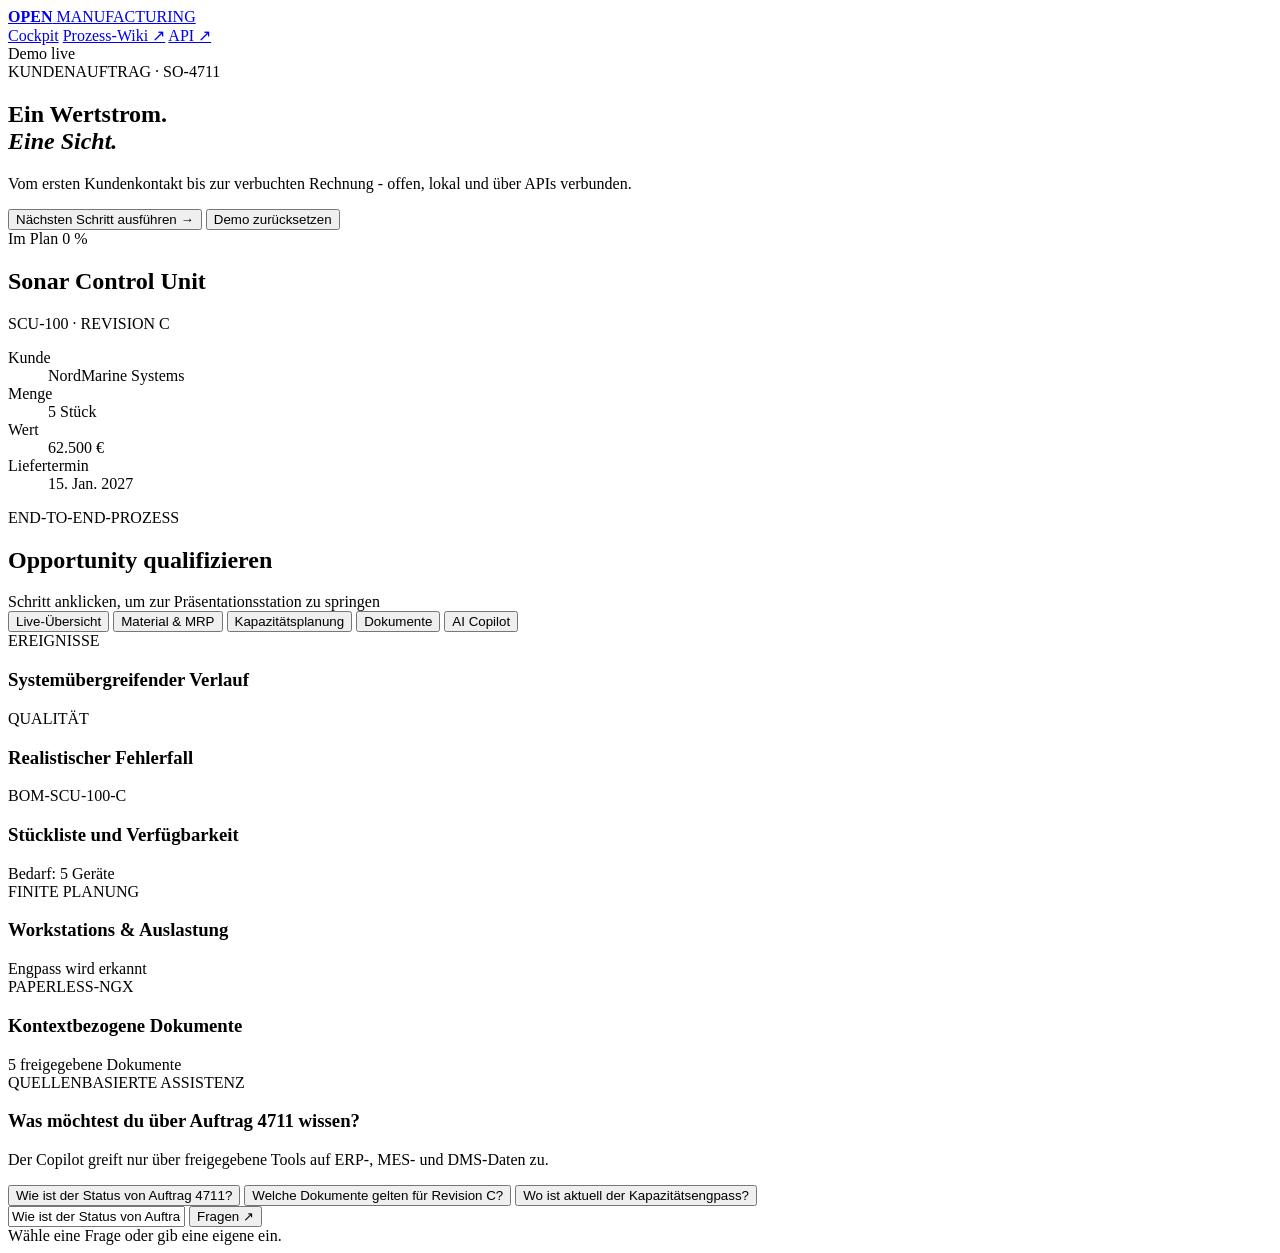
==== services/platform_api/app/static/index.html @ 6f698b15 "feat: publish manufacturing platform with complete tool documentation" ====
<!doctype html>
<html lang="de">
  <head>
    <meta charset="utf-8" />
    <meta name="viewport" content="width=device-width,initial-scale=1" />
    <meta name="description" content="Open Manufacturing Platform - Management-Demo" />
    <title>Open Manufacturing Platform</title>
    <link rel="icon" href="/assets/favicon.svg" type="image/svg+xml" />
    <link rel="stylesheet" href="/assets/styles.css" />
  </head>
  <body>
    <div class="noise"></div>
    <header class="topbar">
      <a class="brand" href="/">
        <span class="brand-mark"><i></i><i></i><i></i></span>
        <span><b>OPEN</b> MANUFACTURING</span>
      </a>
      <nav>
        <a class="nav-link active" href="#cockpit">Cockpit</a>
        <a class="nav-link" href="http://localhost:8001" target="_blank">Prozess-Wiki ↗</a>
        <a class="nav-link" href="/docs" target="_blank">API ↗</a>
      </nav>
      <div class="live"><span></span> Demo live</div>
    </header>

    <main id="cockpit">
      <section class="hero">
        <div class="hero-copy">
          <div class="eyebrow">KUNDENAUFTRAG · SO-4711</div>
          <h1>Ein Wertstrom.<br /><em>Eine Sicht.</em></h1>
          <p>Vom ersten Kundenkontakt bis zur verbuchten Rechnung - offen, lokal und über APIs verbunden.</p>
          <div class="hero-actions">
            <button id="advance" class="button primary">Nächsten Schritt ausführen <span>→</span></button>
            <button id="reset" class="button ghost">Demo zurücksetzen</button>
          </div>
        </div>
        <div class="order-card glass">
          <div class="order-topline">
            <span id="order-risk" class="risk good">Im Plan</span>
            <span id="order-progress">0 %</span>
          </div>
          <div class="product-visual">
            <span class="device-screen"><i></i><i></i><i></i></span>
            <span class="device-port p1"></span><span class="device-port p2"></span>
          </div>
          <h2>Sonar Control Unit</h2>
          <div class="product-code">SCU-100 · REVISION C</div>
          <dl>
            <div><dt>Kunde</dt><dd>NordMarine Systems</dd></div>
            <div><dt>Menge</dt><dd>5 Stück</dd></div>
            <div><dt>Wert</dt><dd>62.500 €</dd></div>
            <div><dt>Liefertermin</dt><dd>15. Jan. 2027</dd></div>
          </dl>
        </div>
      </section>

      <section class="section process-section">
        <div class="section-heading">
          <div><span class="eyebrow">END-TO-END-PROZESS</span><h2 id="current-status">Opportunity qualifizieren</h2></div>
          <span class="hint">Schritt anklicken, um zur Präsentationsstation zu springen</span>
        </div>
        <div id="process" class="process-flow"></div>
      </section>

      <section id="metrics" class="metrics"></section>

      <section class="workspace section">
        <div class="tabs" role="tablist">
          <button class="tab active" data-tab="overview">Live-Übersicht</button>
          <button class="tab" data-tab="bom">Material & MRP</button>
          <button class="tab" data-tab="capacity">Kapazitätsplanung</button>
          <button class="tab" data-tab="documents">Dokumente</button>
          <button class="tab accent" data-tab="assistant">AI Copilot</button>
        </div>

        <div id="overview" class="tab-panel active">
          <div class="panel-grid">
            <article class="panel">
              <div class="panel-title"><div><span class="eyebrow">EREIGNISSE</span><h3>Systemübergreifender Verlauf</h3></div><span class="pulse"></span></div>
              <div id="timeline" class="timeline"></div>
            </article>
            <article class="panel dark-panel">
              <div class="panel-title"><div><span class="eyebrow">QUALITÄT</span><h3>Realistischer Fehlerfall</h3></div></div>
              <div id="incident" class="incident"></div>
            </article>
          </div>
        </div>

        <div id="bom" class="tab-panel">
          <article class="panel full">
            <div class="panel-title"><div><span class="eyebrow">BOM-SCU-100-C</span><h3>Stückliste und Verfügbarkeit</h3></div><span class="tag">Bedarf: 5 Geräte</span></div>
            <div id="bom-table" class="data-table"></div>
          </article>
        </div>

        <div id="capacity" class="tab-panel">
          <article class="panel full">
            <div class="panel-title"><div><span class="eyebrow">FINITE PLANUNG</span><h3>Workstations & Auslastung</h3></div><span class="tag warn">Engpass wird erkannt</span></div>
            <div id="capacity-grid" class="capacity-grid"></div>
          </article>
        </div>

        <div id="documents" class="tab-panel">
          <article class="panel full">
            <div class="panel-title"><div><span class="eyebrow">PAPERLESS-NGX</span><h3>Kontextbezogene Dokumente</h3></div><span class="tag">5 freigegebene Dokumente</span></div>
            <div id="document-grid" class="document-grid"></div>
          </article>
        </div>

        <div id="assistant" class="tab-panel">
          <article class="assistant-panel">
            <div class="assistant-intro">
              <div class="orb"><span></span></div>
              <div><span class="eyebrow">QUELLENBASIERTE ASSISTENZ</span><h3>Was möchtest du über Auftrag 4711 wissen?</h3><p>Der Copilot greift nur über freigegebene Tools auf ERP-, MES- und DMS-Daten zu.</p></div>
            </div>
            <div class="suggestions">
              <button>Wie ist der Status von Auftrag 4711?</button>
              <button>Welche Dokumente gelten für Revision C?</button>
              <button>Wo ist aktuell der Kapazitätsengpass?</button>
            </div>
            <form id="ask-form" class="ask-form">
              <input id="question" aria-label="Frage an den Assistenten" value="Wie ist der Status von Auftrag 4711?" />
              <button class="button primary" type="submit">Fragen <span>↗</span></button>
            </form>
            <div id="answer" class="answer empty">Wähle eine Frage oder gib eine eigene ein.</div>
          </article>
        </div>
      </section>
    </main>

    <div id="toast" class="toast" role="status"></div>
    <script src="/assets/app.js" defer></script>
  </body>
</html>
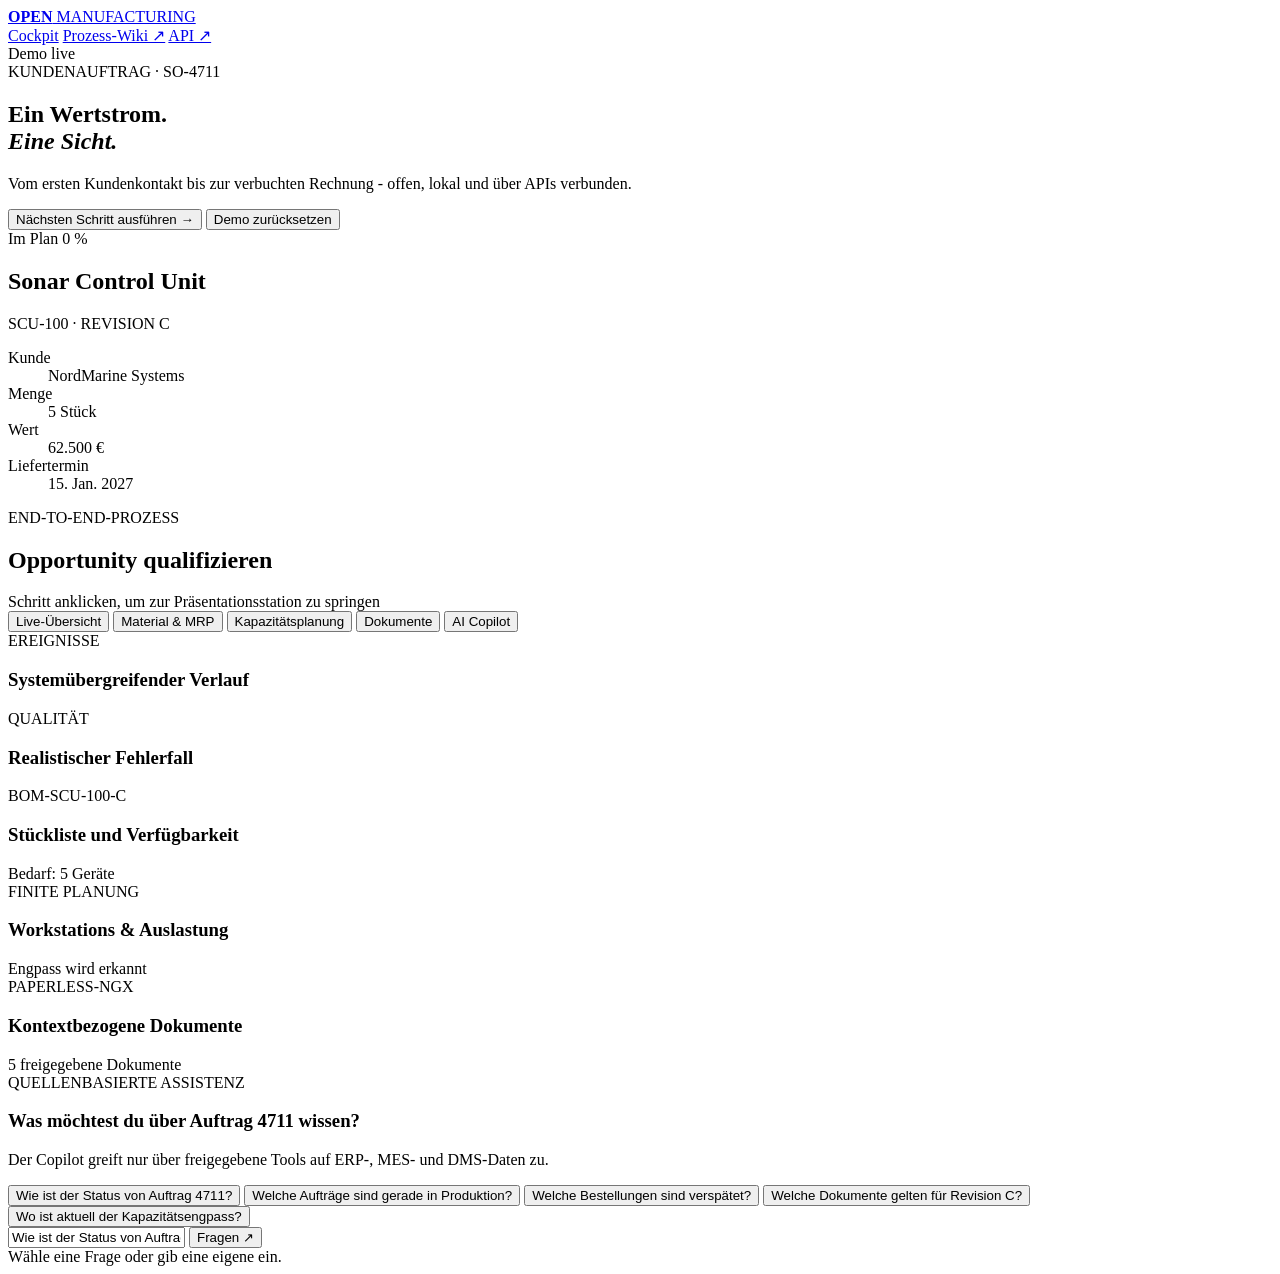
==== commit daf95aea: "feat: add local Ollama and read-only MCP tools" ====
--- a/services/platform_api/app/static/index.html
+++ b/services/platform_api/app/static/index.html
@@ -115,6 +115,8 @@
             </div>
             <div class="suggestions">
               <button>Wie ist der Status von Auftrag 4711?</button>
+              <button>Welche Aufträge sind gerade in Produktion?</button>
+              <button>Welche Bestellungen sind verspätet?</button>
               <button>Welche Dokumente gelten für Revision C?</button>
               <button>Wo ist aktuell der Kapazitätsengpass?</button>
             </div>
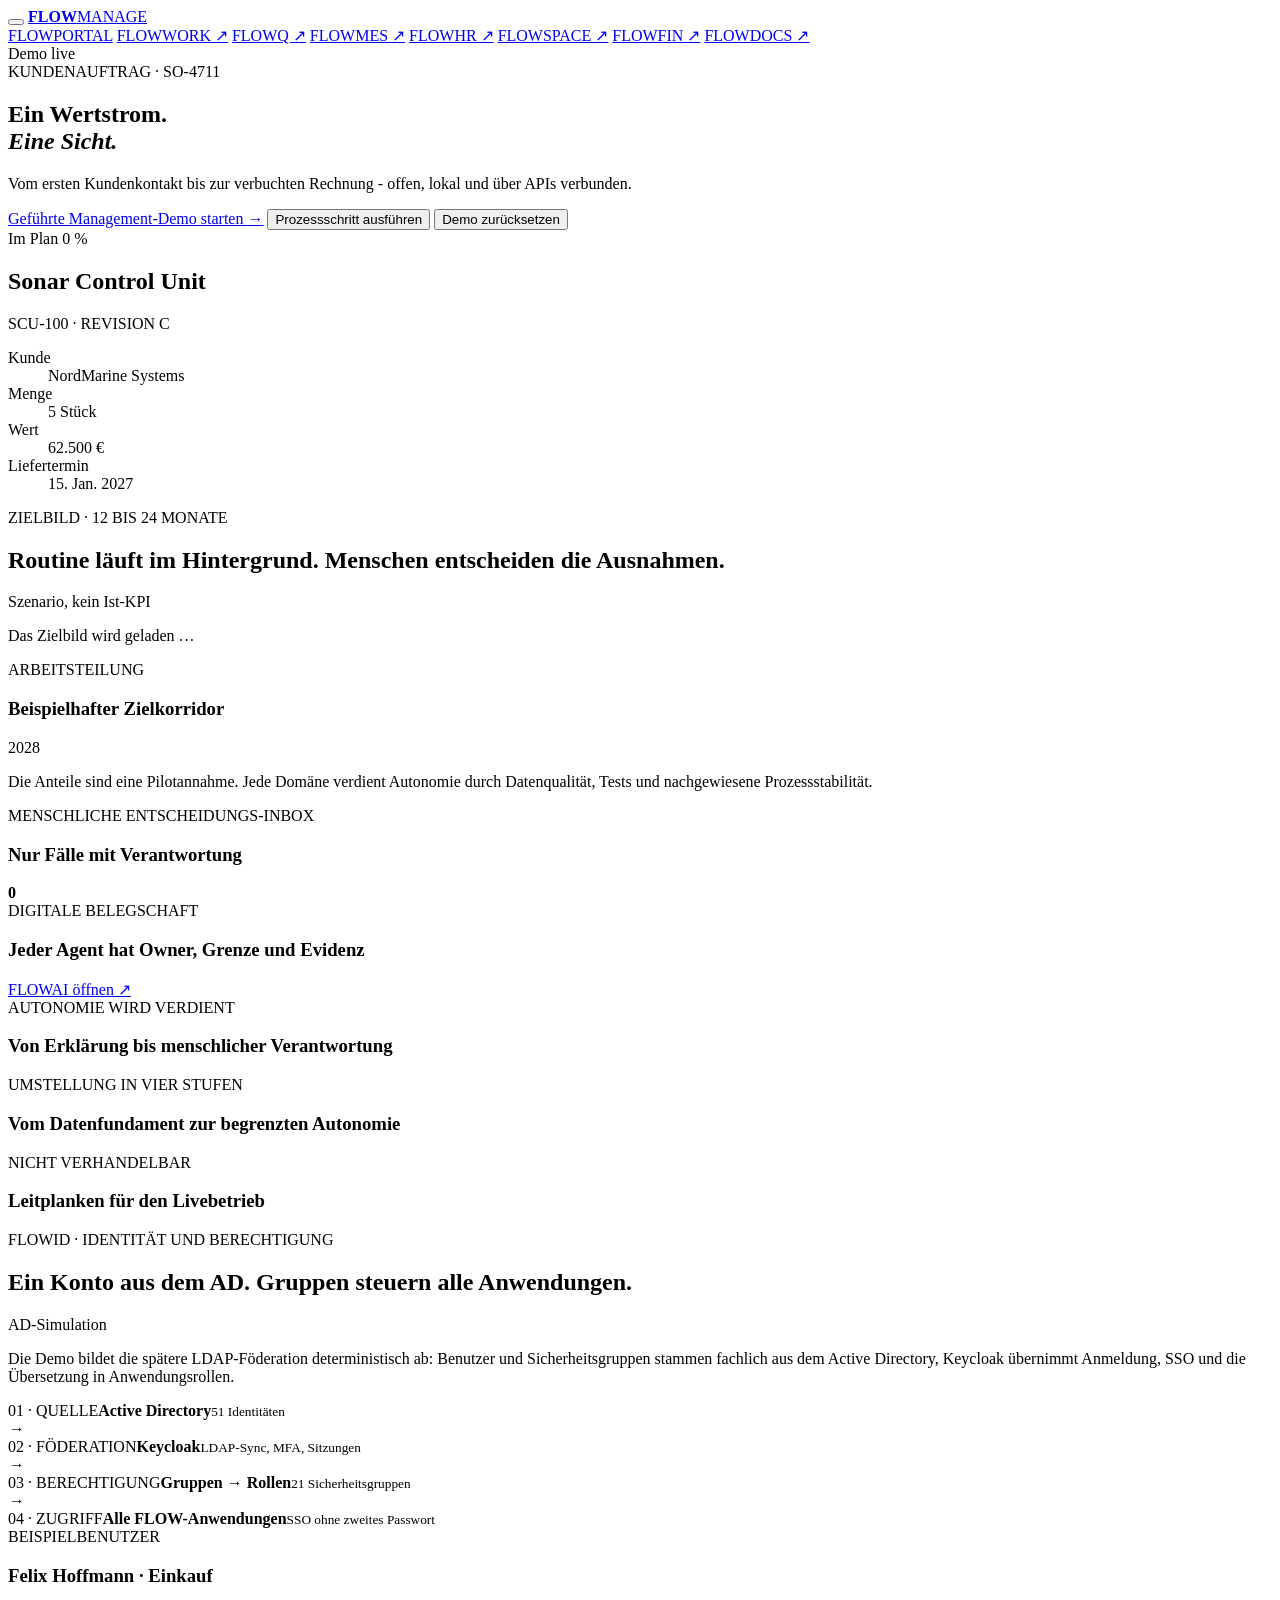
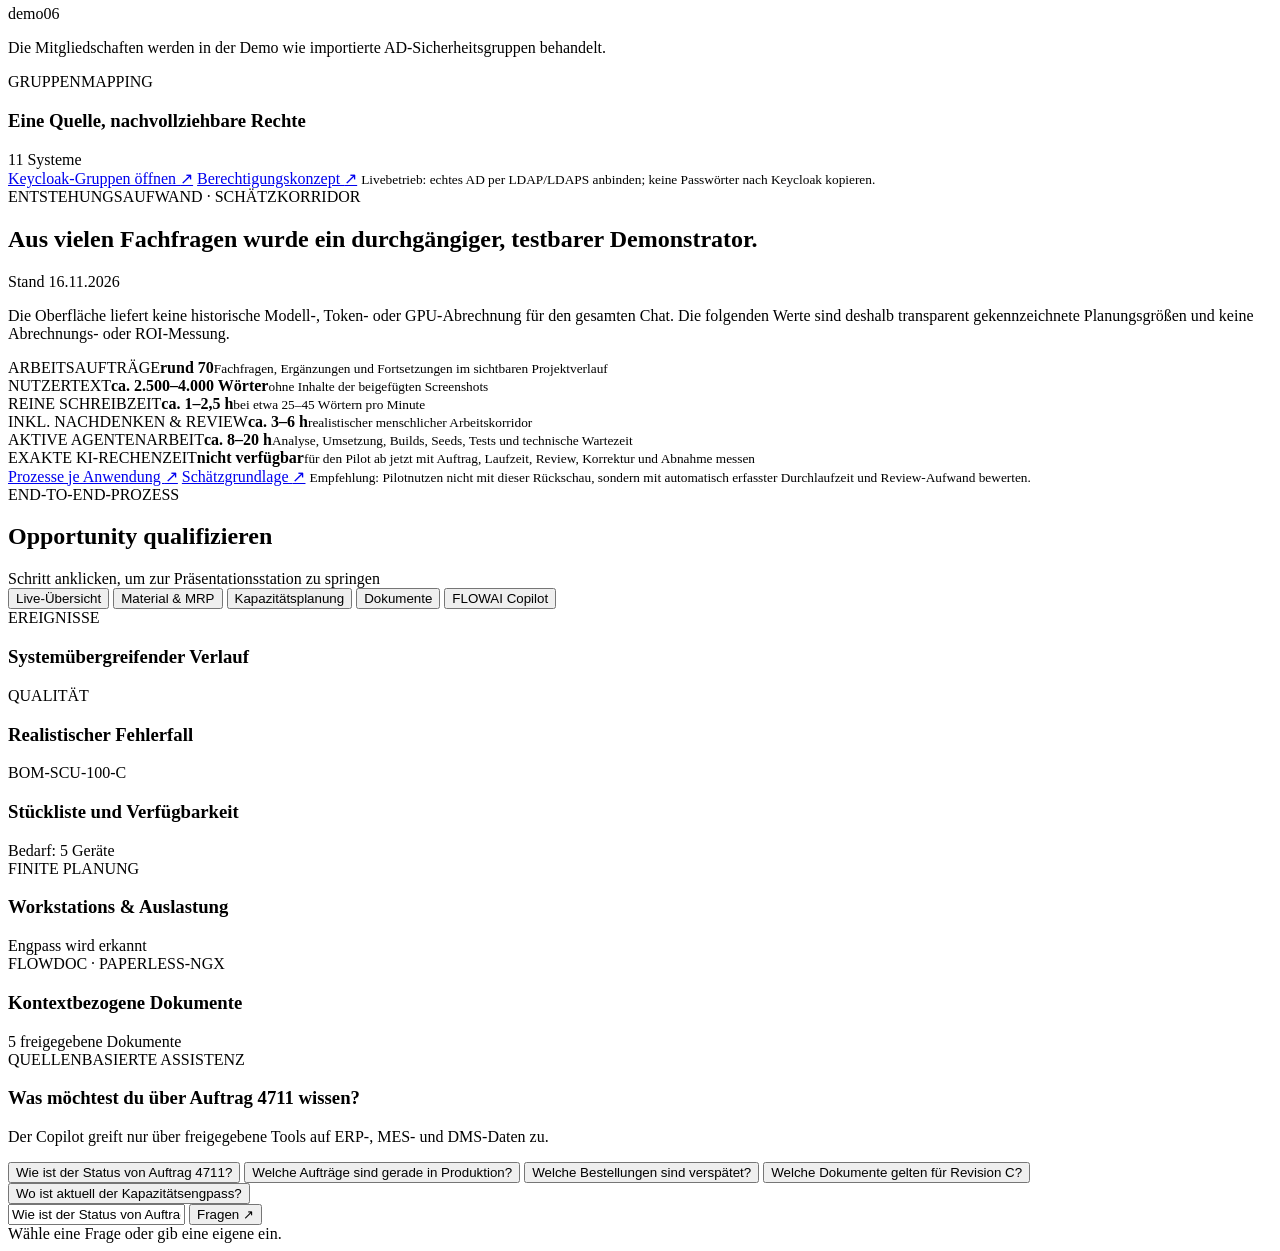
==== commit c28bb9c6: "chore: Codex-Arbeitsstand vom 2026-11-22 sichern Unveränderter Snapshot des bis dahin nicht committe" ====
--- a/services/platform_api/app/static/index.html
+++ b/services/platform_api/app/static/index.html
@@ -3,22 +3,30 @@
   <head>
     <meta charset="utf-8" />
     <meta name="viewport" content="width=device-width,initial-scale=1" />
-    <meta name="description" content="Open Manufacturing Platform - Management-Demo" />
-    <title>Open Manufacturing Platform</title>
+    <meta name="description" content="FLOWMANAGE - geführte Management-Demo" />
+    <title>FLOWMANAGE · Management-Demo</title>
     <link rel="icon" href="/assets/favicon.svg" type="image/svg+xml" />
-    <link rel="stylesheet" href="/assets/styles.css" />
+    <link rel="stylesheet" href="/assets/app-launcher.css?v=20261116" />
+    <link rel="stylesheet" href="/assets/styles.css?v=20261116" />
+    <link rel="stylesheet" href="/assets/company-theme.css" />
   </head>
   <body>
     <div class="noise"></div>
     <header class="topbar">
-      <a class="brand" href="/">
+      <button data-app-launcher aria-label="Anwendungen öffnen"></button>
+      <a class="brand" href="/management">
         <span class="brand-mark"><i></i><i></i><i></i></span>
-        <span><b>OPEN</b> MANUFACTURING</span>
+        <span><b>FLOW</b>MANAGE</span>
       </a>
       <nav>
-        <a class="nav-link active" href="#cockpit">Cockpit</a>
-        <a class="nav-link" href="http://localhost:8001" target="_blank">Prozess-Wiki ↗</a>
-        <a class="nav-link" href="/docs" target="_blank">API ↗</a>
+        <a class="nav-link" href="/">FLOWPORTAL</a>
+        <a class="nav-link" href="/work">FLOWWORK ↗</a>
+        <a class="nav-link" href="/quality">FLOWQ ↗</a>
+        <a class="nav-link" href="/mes">FLOWMES ↗</a>
+        <a class="nav-link" href="/hr">FLOWHR ↗</a>
+        <a class="nav-link" href="/desksharing">FLOWSPACE ↗</a>
+        <a class="nav-link" href="/finance">FLOWFIN ↗</a>
+        <a class="nav-link" href="http://localhost:8001" target="_blank">FLOWDOCS ↗</a>
       </nav>
       <div class="live"><span></span> Demo live</div>
     </header>
@@ -30,7 +38,8 @@
           <h1>Ein Wertstrom.<br /><em>Eine Sicht.</em></h1>
           <p>Vom ersten Kundenkontakt bis zur verbuchten Rechnung - offen, lokal und über APIs verbunden.</p>
           <div class="hero-actions">
-            <button id="advance" class="button primary">Nächsten Schritt ausführen <span>→</span></button>
+            <a id="start-tour" class="button primary" href="/management?managementDemo=1&amp;tourStep=0">Geführte Management-Demo starten <span>→</span></a>
+            <button id="advance" class="button ghost">Prozessschritt ausführen</button>
             <button id="reset" class="button ghost">Demo zurücksetzen</button>
           </div>
         </div>
@@ -54,6 +63,129 @@
         </div>
       </section>
 
+      <section id="future-model" class="section future-model" data-tour="future-operating-model" aria-labelledby="future-model-title">
+        <div class="future-model-heading">
+          <div>
+            <span class="eyebrow">ZIELBILD · 12 BIS 24 MONATE</span>
+            <h2 id="future-model-title">Routine läuft im Hintergrund. Menschen entscheiden die Ausnahmen.</h2>
+          </div>
+          <span class="future-scenario-label">Szenario, kein Ist-KPI</span>
+        </div>
+        <p id="future-principle" class="future-principle">Das Zielbild wird geladen …</p>
+
+        <div class="future-model-grid">
+          <article class="future-workmix">
+            <div class="future-card-heading">
+              <div><span class="eyebrow">ARBEITSTEILUNG</span><h3>Beispielhafter Zielkorridor</h3></div>
+              <span>2028</span>
+            </div>
+            <div id="future-mix" class="future-mix" aria-label="Szenario für die künftige Arbeitsteilung"></div>
+            <p class="future-caveat">Die Anteile sind eine Pilotannahme. Jede Domäne verdient Autonomie durch Datenqualität, Tests und nachgewiesene Prozessstabilität.</p>
+          </article>
+
+          <article class="future-inbox">
+            <div class="future-card-heading">
+              <div><span class="eyebrow">MENSCHLICHE ENTSCHEIDUNGS-INBOX</span><h3>Nur Fälle mit Verantwortung</h3></div>
+              <b id="future-inbox-count">0</b>
+            </div>
+            <div id="future-decisions" class="future-decisions"></div>
+          </article>
+        </div>
+
+        <div class="future-agent-strip">
+          <div class="future-card-heading">
+            <div><span class="eyebrow">DIGITALE BELEGSCHAFT</span><h3>Jeder Agent hat Owner, Grenze und Evidenz</h3></div>
+            <a href="http://localhost:3001" target="_blank">FLOWAI öffnen ↗</a>
+          </div>
+          <div id="future-agents" class="future-agents"></div>
+        </div>
+
+        <div class="autonomy-ladder" aria-label="Autonomiestufen">
+          <div class="future-card-heading">
+            <div><span class="eyebrow">AUTONOMIE WIRD VERDIENT</span><h3>Von Erklärung bis menschlicher Verantwortung</h3></div>
+          </div>
+          <div id="future-autonomy" class="autonomy-levels"></div>
+        </div>
+
+        <div class="future-transition-grid">
+          <article class="future-roadmap-card">
+            <div class="future-card-heading">
+              <div><span class="eyebrow">UMSTELLUNG IN VIER STUFEN</span><h3>Vom Datenfundament zur begrenzten Autonomie</h3></div>
+            </div>
+            <div id="future-roadmap" class="future-roadmap"></div>
+          </article>
+          <article class="future-guardrail-card">
+            <div class="future-card-heading">
+              <div><span class="eyebrow">NICHT VERHANDELBAR</span><h3>Leitplanken für den Livebetrieb</h3></div>
+            </div>
+            <ul id="future-guardrails" class="future-guardrails"></ul>
+          </article>
+        </div>
+      </section>
+
+      <section id="iam-sso" class="section iam-sso" data-tour="iam-sso" aria-labelledby="iam-sso-title">
+        <div class="iam-heading">
+          <div>
+            <span class="eyebrow">FLOWID · IDENTITÄT UND BERECHTIGUNG</span>
+            <h2 id="iam-sso-title">Ein Konto aus dem AD. Gruppen steuern alle Anwendungen.</h2>
+          </div>
+          <span class="iam-demo-label">AD-Simulation</span>
+        </div>
+        <p class="iam-lead">Die Demo bildet die spätere LDAP-Föderation deterministisch ab: Benutzer und Sicherheitsgruppen stammen fachlich aus dem Active Directory, Keycloak übernimmt Anmeldung, SSO und die Übersetzung in Anwendungsrollen.</p>
+
+        <div class="iam-flow" aria-label="Identitätsfluss vom Active Directory zu den Anwendungen">
+          <article><span>01 · QUELLE</span><b>Active Directory</b><small id="iam-directory-count">51 Identitäten</small></article>
+          <i>→</i>
+          <article><span>02 · FÖDERATION</span><b>Keycloak</b><small>LDAP-Sync, MFA, Sitzungen</small></article>
+          <i>→</i>
+          <article><span>03 · BERECHTIGUNG</span><b>Gruppen → Rollen</b><small id="iam-group-count">21 Sicherheitsgruppen</small></article>
+          <i>→</i>
+          <article><span>04 · ZUGRIFF</span><b>Alle FLOW-Anwendungen</b><small>SSO ohne zweites Passwort</small></article>
+        </div>
+
+        <div class="iam-grid">
+          <article class="iam-card">
+            <header><div><span class="eyebrow">BEISPIELBENUTZER</span><h3>Felix Hoffmann · Einkauf</h3></div><span>demo06</span></header>
+            <p>Die Mitgliedschaften werden in der Demo wie importierte AD-Sicherheitsgruppen behandelt.</p>
+            <div id="iam-user-groups" class="iam-pills"></div>
+          </article>
+          <article class="iam-card">
+            <header><div><span class="eyebrow">GRUPPENMAPPING</span><h3>Eine Quelle, nachvollziehbare Rechte</h3></div><span id="iam-system-count">11 Systeme</span></header>
+            <div id="iam-group-table" class="iam-group-table"></div>
+          </article>
+        </div>
+
+        <div class="iam-actions">
+          <a class="button primary" href="http://localhost:8082/admin/open-manufacturing/console/#/open-manufacturing/groups" target="_blank">Keycloak-Gruppen öffnen <span>↗</span></a>
+          <a class="button ghost" href="http://localhost:8001/interfaces/iam-sso/" target="_blank">Berechtigungskonzept <span>↗</span></a>
+          <small>Livebetrieb: echtes AD per LDAP/LDAPS anbinden; keine Passwörter nach Keycloak kopieren.</small>
+        </div>
+      </section>
+
+      <section id="delivery-evidence" class="section delivery-evidence" aria-labelledby="delivery-evidence-title">
+        <div class="delivery-evidence-heading">
+          <div>
+            <span class="eyebrow">ENTSTEHUNGSAUFWAND · SCHÄTZKORRIDOR</span>
+            <h2 id="delivery-evidence-title">Aus vielen Fachfragen wurde ein durchgängiger, testbarer Demonstrator.</h2>
+          </div>
+          <span class="delivery-evidence-label">Stand 16.11.2026</span>
+        </div>
+        <p class="delivery-evidence-lead">Die Oberfläche liefert keine historische Modell-, Token- oder GPU-Abrechnung für den gesamten Chat. Die folgenden Werte sind deshalb transparent gekennzeichnete Planungsgrößen und keine Abrechnungs- oder ROI-Messung.</p>
+        <div class="delivery-evidence-grid">
+          <article><span>ARBEITSAUFTRÄGE</span><b>rund 70</b><small>Fachfragen, Ergänzungen und Fortsetzungen im sichtbaren Projektverlauf</small></article>
+          <article><span>NUTZERTEXT</span><b>ca. 2.500–4.000 Wörter</b><small>ohne Inhalte der beigefügten Screenshots</small></article>
+          <article><span>REINE SCHREIBZEIT</span><b>ca. 1–2,5 h</b><small>bei etwa 25–45 Wörtern pro Minute</small></article>
+          <article><span>INKL. NACHDENKEN &amp; REVIEW</span><b>ca. 3–6 h</b><small>realistischer menschlicher Arbeitskorridor</small></article>
+          <article><span>AKTIVE AGENTENARBEIT</span><b>ca. 8–20 h</b><small>Analyse, Umsetzung, Builds, Seeds, Tests und technische Wartezeit</small></article>
+          <article class="delivery-evidence-dark"><span>EXAKTE KI-RECHENZEIT</span><b>nicht verfügbar</b><small>für den Pilot ab jetzt mit Auftrag, Laufzeit, Review, Korrektur und Abnahme messen</small></article>
+        </div>
+        <div class="delivery-evidence-actions">
+          <a class="button primary" href="http://localhost:8001/user-guides/tool-process-catalog/" target="_blank">Prozesse je Anwendung <span>↗</span></a>
+          <a class="button ghost" href="http://localhost:8001/user-guides/presentation/#entstehungsaufwand-und-messgrenze" target="_blank">Schätzgrundlage <span>↗</span></a>
+          <small>Empfehlung: Pilotnutzen nicht mit dieser Rückschau, sondern mit automatisch erfasster Durchlaufzeit und Review-Aufwand bewerten.</small>
+        </div>
+      </section>
+
       <section class="section process-section">
         <div class="section-heading">
           <div><span class="eyebrow">END-TO-END-PROZESS</span><h2 id="current-status">Opportunity qualifizieren</h2></div>
@@ -70,7 +202,7 @@
           <button class="tab" data-tab="bom">Material & MRP</button>
           <button class="tab" data-tab="capacity">Kapazitätsplanung</button>
           <button class="tab" data-tab="documents">Dokumente</button>
-          <button class="tab accent" data-tab="assistant">AI Copilot</button>
+          <button class="tab accent" data-tab="assistant">FLOWAI Copilot</button>
         </div>
 
         <div id="overview" class="tab-panel active">
@@ -102,7 +234,7 @@
 
         <div id="documents" class="tab-panel">
           <article class="panel full">
-            <div class="panel-title"><div><span class="eyebrow">PAPERLESS-NGX</span><h3>Kontextbezogene Dokumente</h3></div><span class="tag">5 freigegebene Dokumente</span></div>
+            <div class="panel-title"><div><span class="eyebrow">FLOWDOC · PAPERLESS-NGX</span><h3>Kontextbezogene Dokumente</h3></div><span class="tag">5 freigegebene Dokumente</span></div>
             <div id="document-grid" class="document-grid"></div>
           </article>
         </div>
@@ -131,6 +263,7 @@
     </main>
 
     <div id="toast" class="toast" role="status"></div>
-    <script src="/assets/app.js" defer></script>
+    <script src="/assets/app-launcher.js?v=20261116" defer></script>
+    <script src="/assets/app.js?v=20261110" defer></script>
   </body>
 </html>
